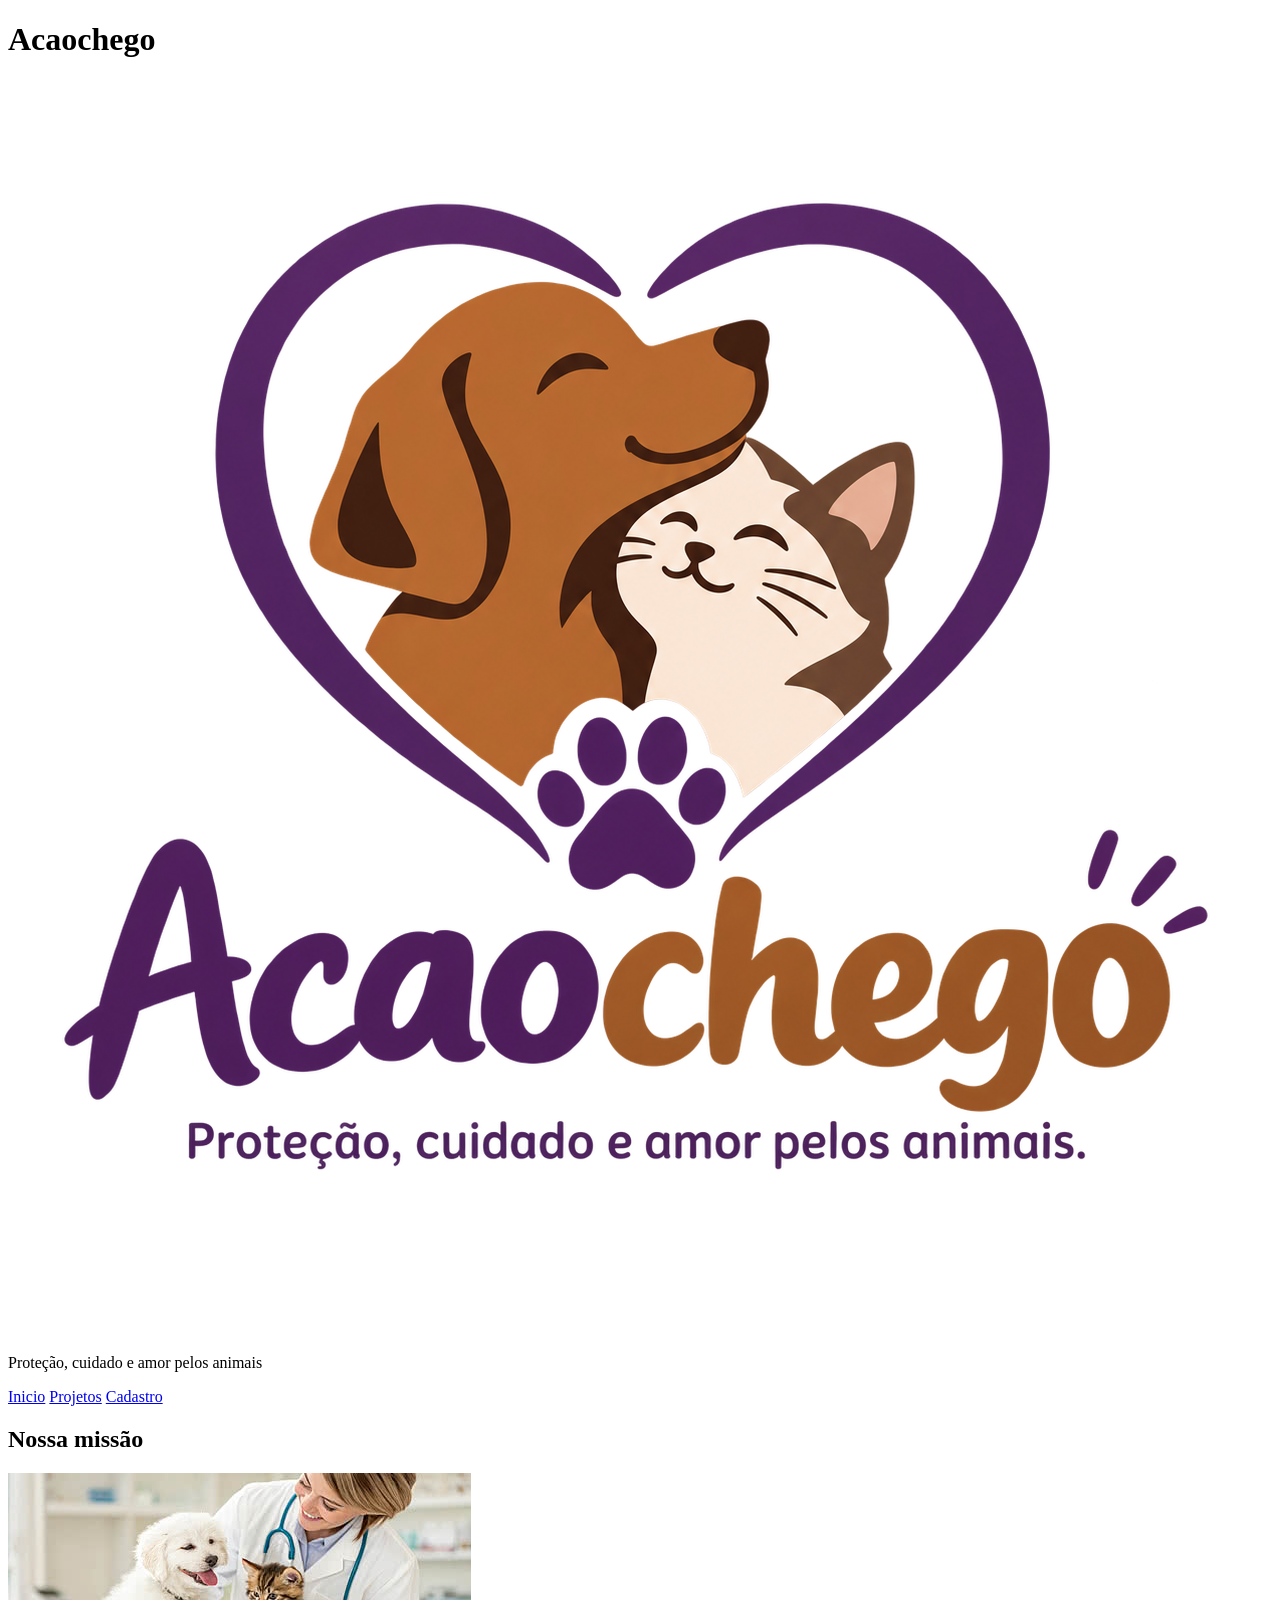
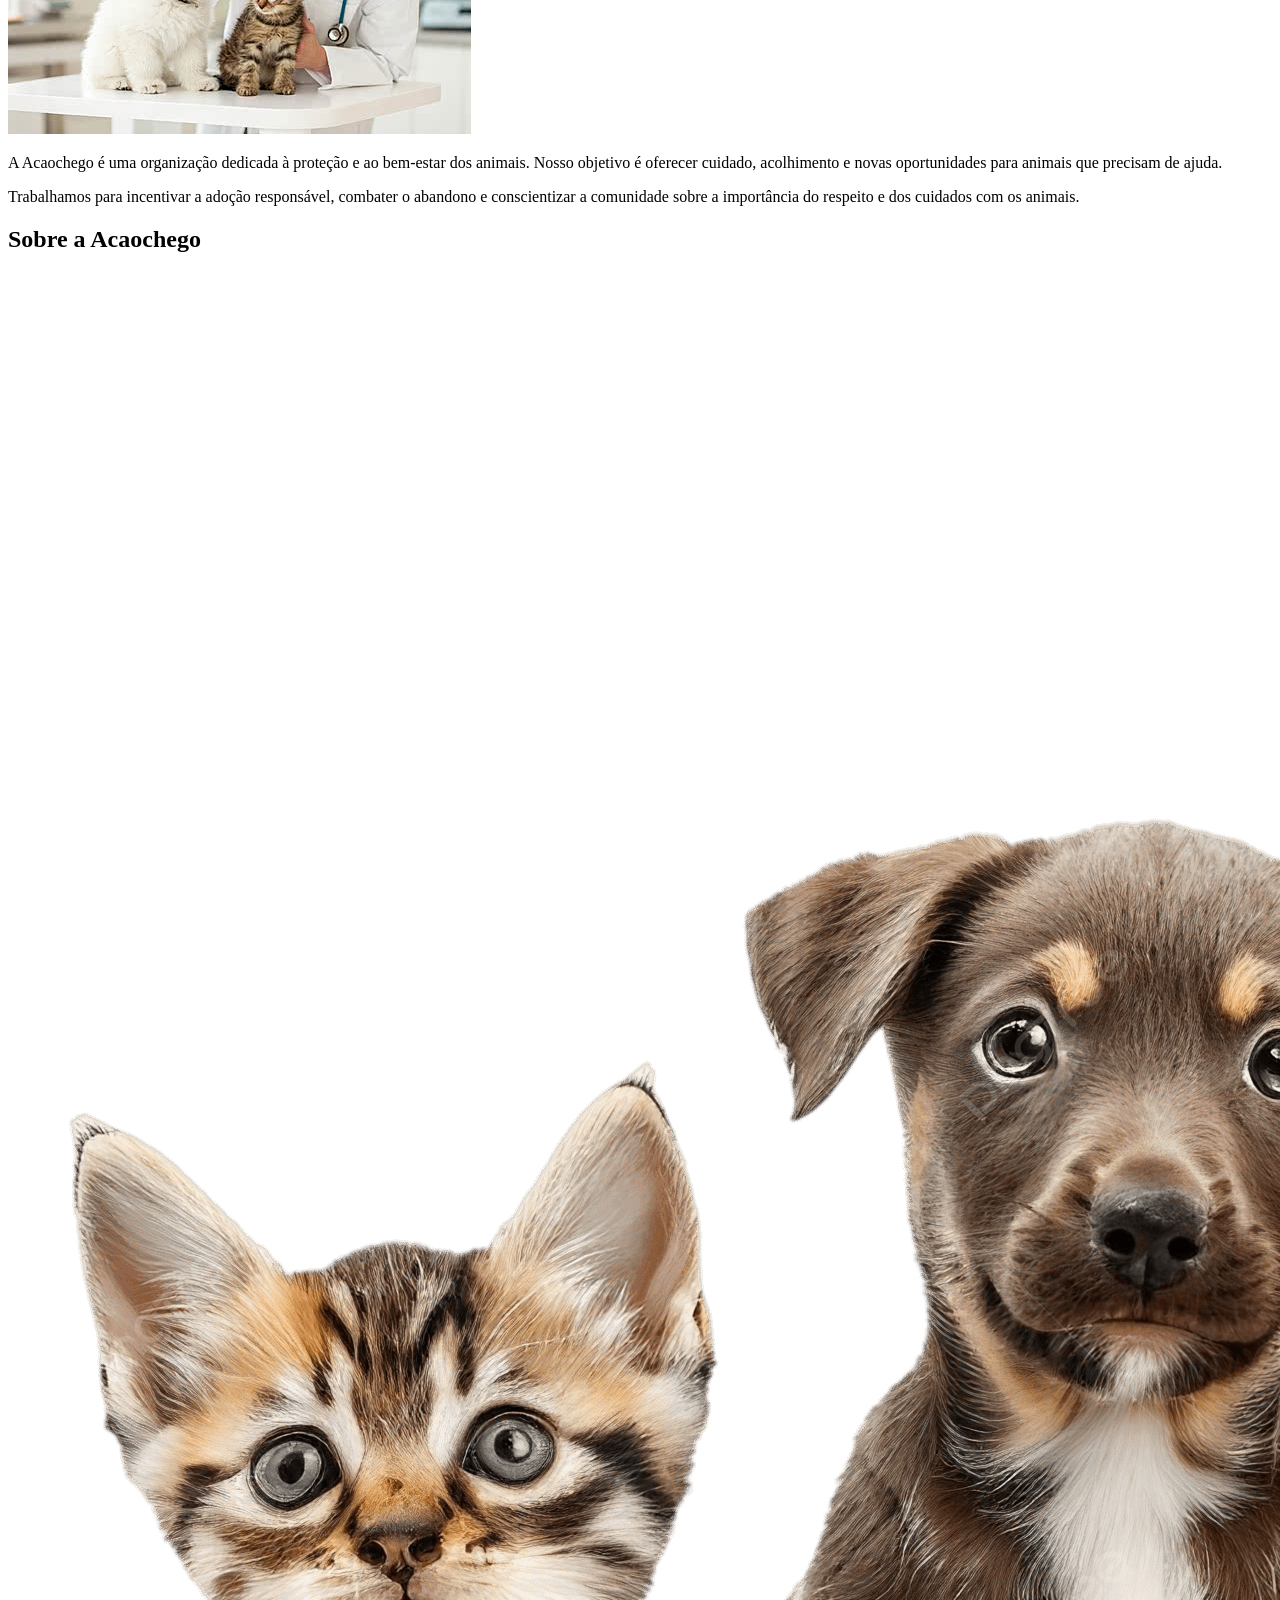
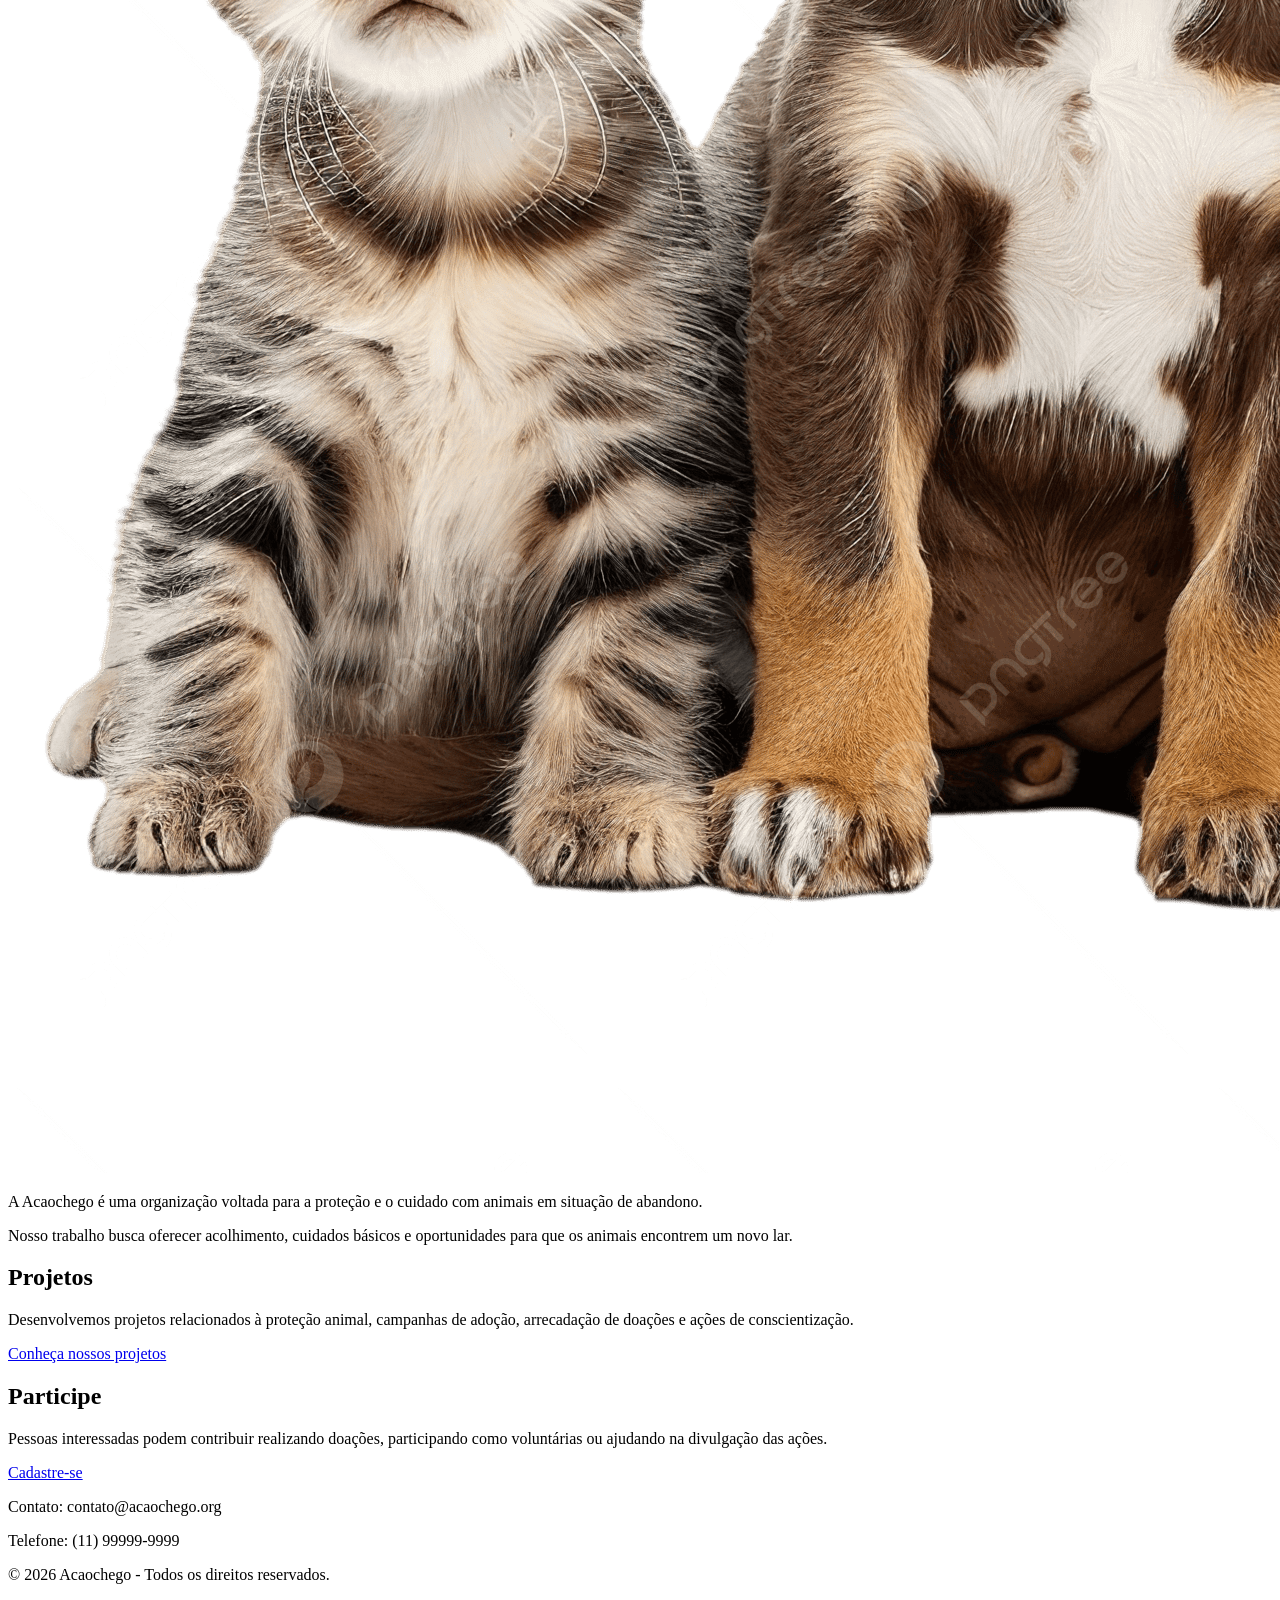
==== index.html @ 93a5cac6 "Estrutura inicial do projeto Acaochego" ====
<!DOCTYPE html>
<html lang="pt-BR">
  <head>
    <meta charset="UTF-8">
    <meta name="viewport" content="width=device-width, initial-scale=1.0">
    <title>Acaochego</title>
  </head>
  <body>
    <header>
      <h1>Acaochego</h1>
      <img src="./imagens/logo_acaochego.png" alt="logo acaochego">
      <p>Proteção, cuidado e amor pelos animais </p>
    </header>
    <nav>
      <a href="index.html">Inicio</a>
      <a href="projetos.html">Projetos</a>
      <a href="cadastro.html">Cadastro</a>
    </nav>
    <main>
      <section>
        <h2>Nossa missão</h2>
        <img src="./imagens/vet_cuidando_dos_animais.jpg" alt="Veterinario cuidando de animal">
        <p> A Acaochego é uma organização dedicada à proteção e ao bem-estar dos animais. Nosso objetivo é oferecer cuidado, acolhimento e novas oportunidades para animais que precisam de ajuda. </p>
        <p> Trabalhamos para incentivar a adoção responsável, combater o abandono e conscientizar a comunidade sobre a importância do respeito e dos cuidados com os animais. </p>
      </section>
      <section>
        <h2>Sobre a Acaochego</h2>
        <img src="./imagens/cachorros_e_gatos.png" alt="cachorros e gatos resgatados">
        <p> A Acaochego é uma organização voltada para a proteção e o cuidado com animais em situação de abandono. </p>
        <p> Nosso trabalho busca oferecer acolhimento, cuidados básicos e oportunidades para que os animais encontrem um novo lar. </p>
      </section>
      <section>
        <h2>Projetos</h2>
        <p> Desenvolvemos projetos relacionados à proteção animal, campanhas de adoção, arrecadação de doações e ações de conscientização. </p>
        <a href="projetos.html">Conheça nossos projetos</a>
      </section>
      <section>
        <h2>Participe</h2>
        <p> Pessoas interessadas podem contribuir realizando doações, participando como voluntárias ou ajudando na divulgação das ações. </p>
        <a href="cadastro.html">Cadastre-se</a>
      </section>
    </main>
    <footer>
      <p>Contato: contato@acaochego.org</p>
      <p>Telefone: (11) 99999-9999</p>
      <p>&copy; 2026 Acaochego - Todos os direitos reservados.</p>
    </footer>
  </body>
</html>
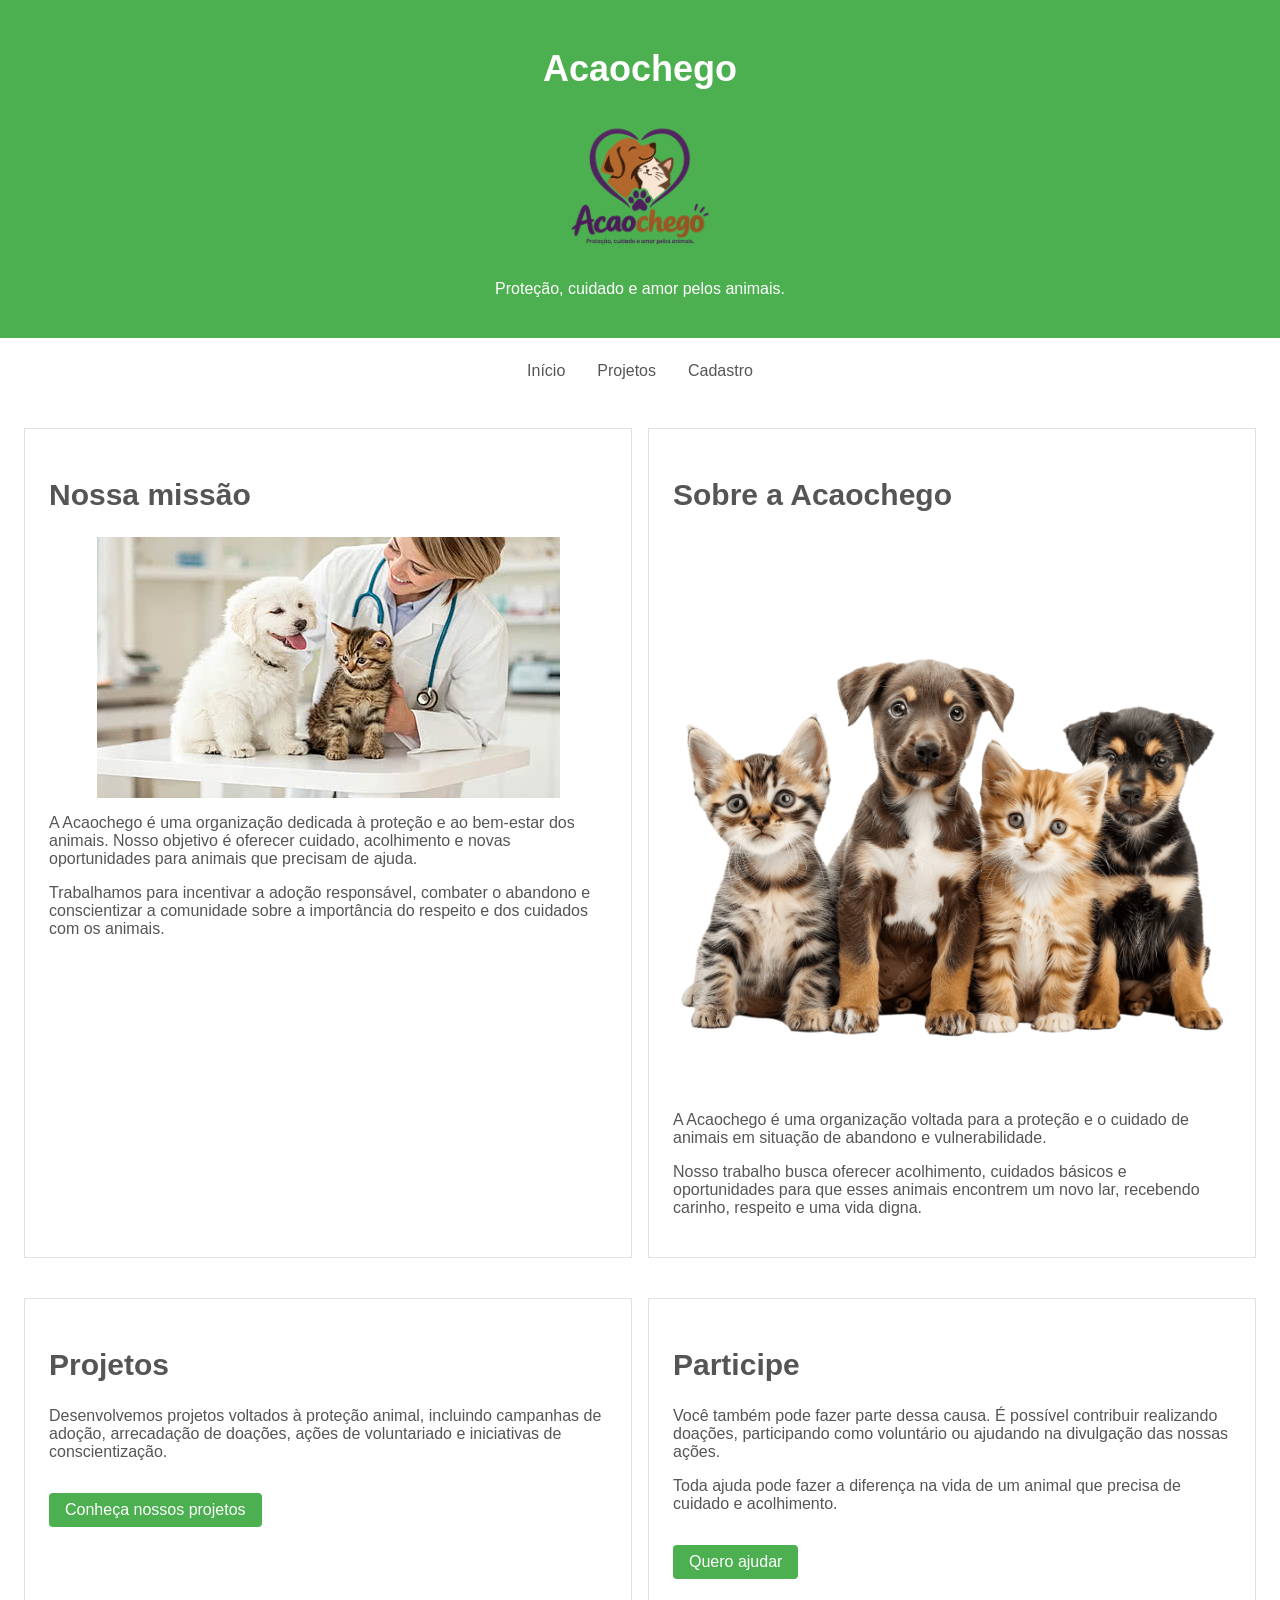
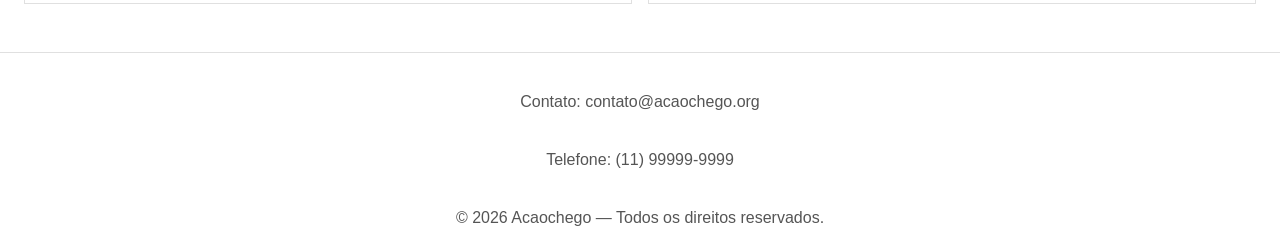
==== commit 7c47abcf: "Atualiza páginas do Acaochego" ====
--- a/index.html
+++ b/index.html
@@ -3,47 +3,147 @@
   <head>
     <meta charset="UTF-8">
     <meta name="viewport" content="width=device-width, initial-scale=1.0">
-    <title>Acaochego</title>
+    <link rel="stylesheet" href="./css/style.css">
+    <title>Acaochego | Proteção e cuidado animal</title>
   </head>
+
   <body>
+
     <header>
       <h1>Acaochego</h1>
-      <img src="./imagens/logo_acaochego.png" alt="logo acaochego">
-      <p>Proteção, cuidado e amor pelos animais </p>
+
+      <img
+        src="./imagens/logo_acaochego.png"
+        alt="Logo da Acaochego"
+      >
+
+      <p>Proteção, cuidado e amor pelos animais.</p>
     </header>
+
     <nav>
-      <a href="index.html">Inicio</a>
-      <a href="projetos.html">Projetos</a>
-      <a href="cadastro.html">Cadastro</a>
+      <button class="menu-hamburguer">☰</button>
+
+      <div class="menu">
+        <a href="index.html">Início</a>
+
+        <div class="dropdown">
+          <a href="projetos.html">Projetos</a>
+
+          <div class="submenu">
+            <a href="projetos.html">Adoção</a>
+            <a href="projetos.html">Doações</a>
+            <a href="projetos.html">Voluntariado</a>
+          </div>
+        </div>
+
+        <a href="cadastro.html">Cadastro</a>
+      </div>
     </nav>
+
     <main>
+
       <section>
         <h2>Nossa missão</h2>
-        <img src="./imagens/vet_cuidando_dos_animais.jpg" alt="Veterinario cuidando de animal">
-        <p> A Acaochego é uma organização dedicada à proteção e ao bem-estar dos animais. Nosso objetivo é oferecer cuidado, acolhimento e novas oportunidades para animais que precisam de ajuda. </p>
-        <p> Trabalhamos para incentivar a adoção responsável, combater o abandono e conscientizar a comunidade sobre a importância do respeito e dos cuidados com os animais. </p>
+
+        <img
+          src="./imagens/vet_cuidando_dos_animais.jpg"
+          alt="Veterinária cuidando de um animal"
+        >
+
+        <p>
+          A Acaochego é uma organização dedicada à proteção e ao bem-estar
+          dos animais. Nosso objetivo é oferecer cuidado, acolhimento e novas
+          oportunidades para animais que precisam de ajuda.
+        </p>
+
+        <p>
+          Trabalhamos para incentivar a adoção responsável, combater o
+          abandono e conscientizar a comunidade sobre a importância do
+          respeito e dos cuidados com os animais.
+        </p>
       </section>
+
       <section>
         <h2>Sobre a Acaochego</h2>
-        <img src="./imagens/cachorros_e_gatos.png" alt="cachorros e gatos resgatados">
-        <p> A Acaochego é uma organização voltada para a proteção e o cuidado com animais em situação de abandono. </p>
-        <p> Nosso trabalho busca oferecer acolhimento, cuidados básicos e oportunidades para que os animais encontrem um novo lar. </p>
+
+        <img
+          src="./imagens/cachorros_e_gatos.png"
+          alt="Cães e gatos acolhidos pela Acaochego"
+        >
+
+        <p>
+          A Acaochego é uma organização voltada para a proteção e o cuidado
+          de animais em situação de abandono e vulnerabilidade.
+        </p>
+
+        <p>
+          Nosso trabalho busca oferecer acolhimento, cuidados básicos e
+          oportunidades para que esses animais encontrem um novo lar,
+          recebendo carinho, respeito e uma vida digna.
+        </p>
       </section>
+
       <section>
         <h2>Projetos</h2>
-        <p> Desenvolvemos projetos relacionados à proteção animal, campanhas de adoção, arrecadação de doações e ações de conscientização. </p>
+
+        <p>
+          Desenvolvemos projetos voltados à proteção animal, incluindo
+          campanhas de adoção, arrecadação de doações, ações de voluntariado
+          e iniciativas de conscientização.
+        </p>
+
         <a href="projetos.html">Conheça nossos projetos</a>
       </section>
+
       <section>
         <h2>Participe</h2>
-        <p> Pessoas interessadas podem contribuir realizando doações, participando como voluntárias ou ajudando na divulgação das ações. </p>
-        <a href="cadastro.html">Cadastre-se</a>
+
+        <p>
+          Você também pode fazer parte dessa causa. É possível contribuir
+          realizando doações, participando como voluntário ou ajudando na
+          divulgação das nossas ações.
+        </p>
+
+        <p>
+          Toda ajuda pode fazer a diferença na vida de um animal que precisa
+          de cuidado e acolhimento.
+        </p>
+
+        <a href="#modal">Quero ajudar</a>
       </section>
+
     </main>
+
+    <div id="modal" class="modal" role="dialog" aria-modal="true">
+
+      <div class="modal-conteudo">
+
+        <a
+          href="#"
+          class="modal-fechar"
+          aria-label="Fechar modal"
+        >×</a>
+
+        <h2>Quero ajudar</h2>
+
+        <p>
+          Você pode ajudar a Acaochego através de doações,
+          voluntariado ou adoção responsável.
+        </p>
+
+        <p>
+          Toda contribuição pode fazer a diferença na vida de um animal.
+        </p>
+
+      </div>
+
+    </div>
+
     <footer>
       <p>Contato: contato@acaochego.org</p>
       <p>Telefone: (11) 99999-9999</p>
-      <p>&copy; 2026 Acaochego - Todos os direitos reservados.</p>
+      <p>&copy; 2026 Acaochego — Todos os direitos reservados.</p>
     </footer>
+
   </body>
 </html>
--- a/css/style.css
+++ b/css/style.css
@@ -0,0 +1,237 @@
+/* Design System */
+
+:root {
+    /* 8 cores */
+    --cor-primaria: #4CAF50;
+    --cor-acao: #FF9800;
+    --cor-fundo: #FFFFFF;
+    --cor-texto: #555555;
+    --cor-borda: #E0E0E0;
+    --cor-sucesso: #81C784;
+    --cor-erro: #D32F2F;
+    --cor-informacao: #81D4FA;
+
+    /* 5 níveis de hierarquia tipográfica */
+    --tamanho-titulo: 36px;
+    --tamanho-secao: 30px;
+    --tamanho-subtitulo: 22px;
+    --tamanho-texto: 16px;
+    --tamanho-pequeno: 12px;
+
+    /* 4 níveis de espaçamento */
+    --espaco-pequeno: 8px;
+    --espaco-medio: 16px;
+    --espaco-grande: 24px;
+    --espaco-muito-grande: 32px;
+}
+
+
+/* Estrutura geral */
+
+body {
+    color: var(--cor-texto);
+    margin: 0;
+    font-family: "Segoe UI", Arial, sans-serif;
+}
+
+h1 {
+    font-size: var(--tamanho-titulo);
+}
+
+h2 {
+    font-size: var(--tamanho-secao);
+}
+
+p {
+    font-size: var(--tamanho-texto);
+}
+
+img {
+    max-width: 100%;
+    height: auto;
+}
+
+
+/* Cabeçalho */
+
+header {
+    background-color: var(--cor-primaria);
+    color: var(--cor-fundo);
+    padding: var(--espaco-grande);
+    text-align: center;
+    display: flex;
+    flex-direction: column;
+    align-items: center;
+}
+
+header h1 {
+    font-size: var(--tamanho-titulo);
+}
+
+header img {
+    width: 150px;
+    height: auto;
+}
+
+
+/* Navegação */
+
+nav {
+    display: flex;
+    justify-content: center;
+    padding: var(--espaco-medio);
+}
+
+.menu {
+    display: flex;
+    align-items: center;
+    gap: var(--espaco-medio);
+}
+
+.menu-hamburguer {
+    display: none;
+}
+
+nav a {
+    color: var(--cor-texto);
+    text-decoration: none;
+    padding: var(--espaco-pequeno);
+    transition: 0.3s;
+}
+
+nav a:hover {
+    color: var(--cor-acao);
+    border-bottom: 2px solid var(--cor-acao);
+}
+
+
+/* Dropdown */
+
+.dropdown {
+    position: relative;
+}
+
+.submenu {
+    display: none;
+    position: absolute;
+    top: 100%;
+    left: 0;
+    z-index: 10;
+    background-color: var(--cor-fundo);
+    border: 1px solid var(--cor-borda);
+    padding: var(--espaco-pequeno);
+}
+
+.dropdown:hover .submenu {
+    display: flex;
+    flex-direction: column;
+    gap: var(--espaco-pequeno);
+}
+
+
+/* Conteúdo principal */
+
+main {
+    display: grid;
+    grid-template-columns: repeat(12, 1fr);
+    gap: var(--espaco-medio);
+    padding: var(--espaco-grande);
+}
+
+main section {
+    grid-column: span 6;
+    border: 1px solid var(--cor-borda);
+    padding: var(--espaco-grande);
+    margin-bottom: var(--espaco-grande);
+}
+
+main section img {
+    display: block;
+    max-width: 100%;
+    height: auto;
+    margin: 0 auto var(--espaco-medio);
+}
+
+
+/* Links */
+
+main section a {
+    display: inline-block;
+    margin-top: var(--espaco-medio);
+    padding: var(--espaco-pequeno) var(--espaco-medio);
+    background-color: var(--cor-primaria);
+    color: var(--cor-fundo);
+    text-decoration: none;
+    border-radius: 4px;
+    transition: 0.3s;
+}
+
+main section a:hover {
+    background-color: var(--cor-acao);
+}
+
+
+/* Rodapé */
+
+footer {
+    display: flex;
+    flex-direction: column;
+    align-items: center;
+    gap: var(--espaco-pequeno);
+    border-top: 1px solid var(--cor-borda);
+    padding-top: var(--espaco-grande);
+}
+
+
+/* Responsividade */
+
+@media (max-width: 768px) {
+    .menu-hamburguer {
+        display: block;
+    }
+
+    .menu {
+        display: none;
+    }
+
+    main {
+        grid-template-columns: 1fr;
+    }
+
+    main section {
+        grid-column: span 1;
+    }
+}
+
+.modal {
+    display: none;
+    position: fixed;
+    inset: 0;
+    background-color: rgba(0, 0, 0, 0.5);
+    justify-content: center;
+    align-items: center;
+    z-index: 100;
+}
+
+.modal:target {
+    display: flex;
+}
+
+.modal-conteudo {
+    background-color: var(--cor-fundo);
+    color: var(--cor-texto);
+    padding: var(--espaco-grande);
+    max-width: 500px;
+    width: 80%;
+    border-radius: 4px;
+    position: relative;
+}
+
+.modal-fechar {
+    position: absolute;
+    top: var(--espaco-pequeno);
+    right: var(--espaco-medio);
+    font-size: 28px;
+    color: var(--cor-texto);
+    text-decoration: none;
+}
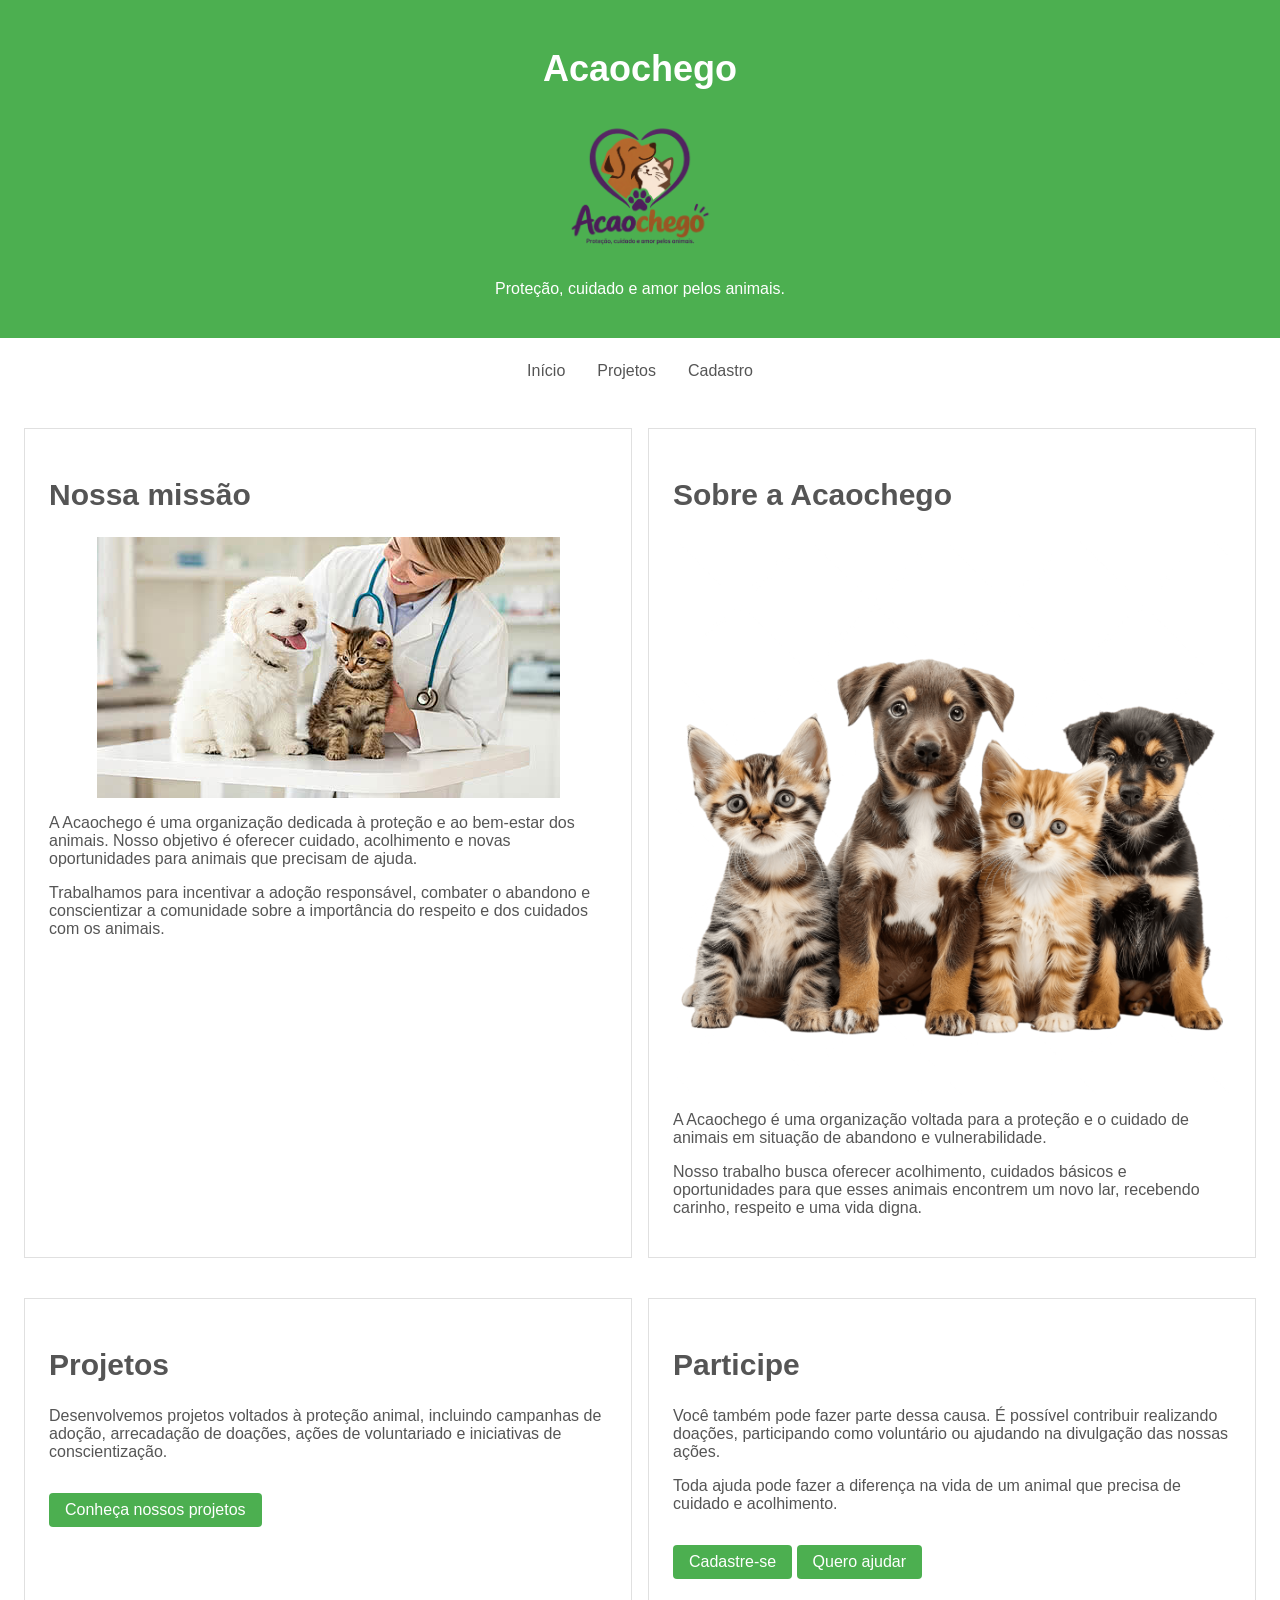
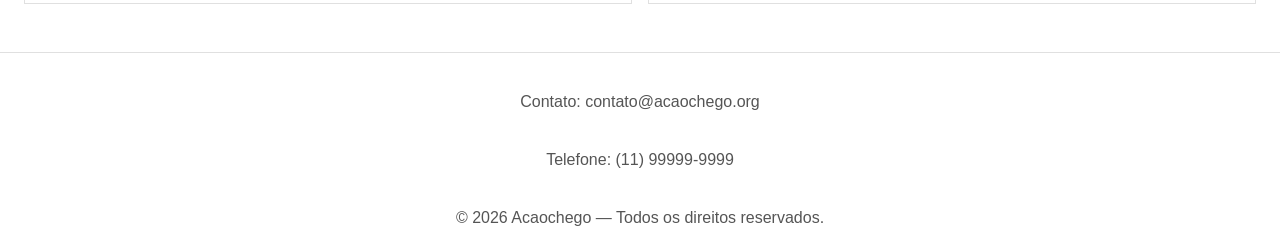
==== commit e873d318: "Atualizando documentos Html" ====
--- a/index.html
+++ b/index.html
@@ -8,7 +8,6 @@
   </head>
 
   <body>
-
     <header>
       <h1>Acaochego</h1>
 
@@ -41,7 +40,6 @@
     </nav>
 
     <main>
-
       <section>
         <h2>Nossa missão</h2>
 
@@ -96,6 +94,9 @@
       </section>
 
       <section>
+
+
+
         <h2>Participe</h2>
 
         <p>
@@ -109,41 +110,38 @@
           de cuidado e acolhimento.
         </p>
 
-        <a href="#modal">Quero ajudar</a>
+        <a href="cadastro.html">Cadastre-se</a>
+
+  <a href="#modal">Quero ajudar</a>
       </section>
-
     </main>
 
-    <div id="modal" class="modal" role="dialog" aria-modal="true">
+      <div id="modal" class="modal" role="dialog" aria-modal="true">
 
-      <div class="modal-conteudo">
+  <div class="modal-conteudo">
 
-        <a
-          href="#"
-          class="modal-fechar"
-          aria-label="Fechar modal"
-        >×</a>
+    <a href="#" class="modal-fechar" aria-label="Fechar modal">×</a>
 
-        <h2>Quero ajudar</h2>
+    <h2>Quero ajudar</h2>
 
-        <p>
-          Você pode ajudar a Acaochego através de doações,
-          voluntariado ou adoção responsável.
-        </p>
+    <p>
+      Você pode ajudar a Acaochego através de doações,
+      voluntariado ou adoção responsável.
+    </p>
 
-        <p>
-          Toda contribuição pode fazer a diferença na vida de um animal.
-        </p>
+    <p>
+      Toda contribuição pode fazer a diferença na vida de um animal.
+    </p>
 
-      </div>
+  </div>
 
-    </div>
+</div>
 
     <footer>
       <p>Contato: contato@acaochego.org</p>
       <p>Telefone: (11) 99999-9999</p>
       <p>&copy; 2026 Acaochego — Todos os direitos reservados.</p>
     </footer>
+  </body>
+</html>
 
-  </body>
-</html>
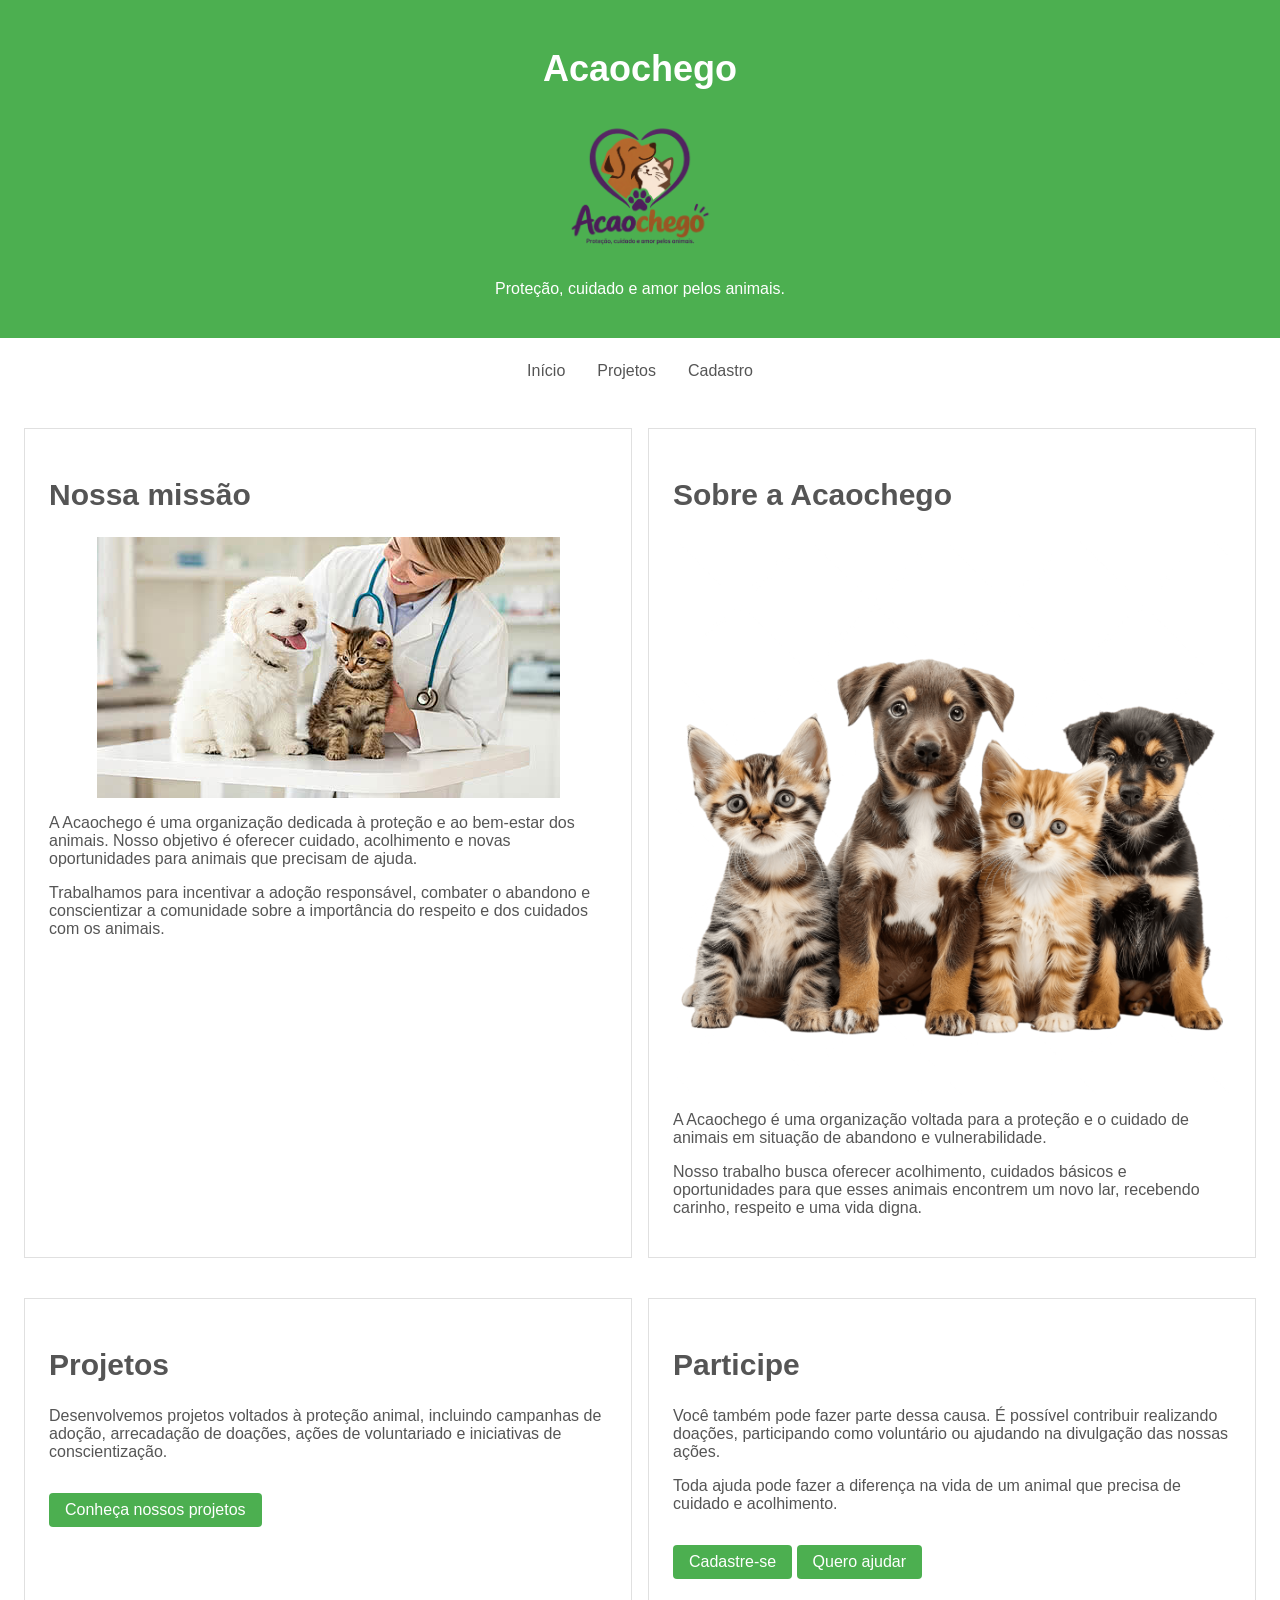
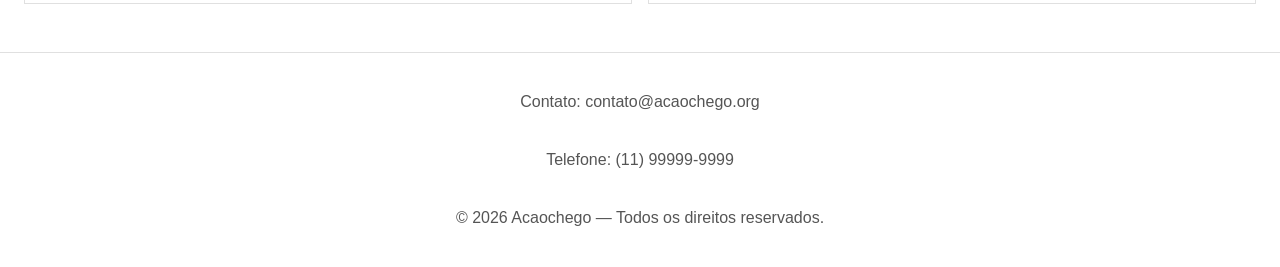
==== commit ca8963fd: "Refatora Acaochego para SPA e melhora navegação" ====
--- a/index.html
+++ b/index.html
@@ -1,9 +1,11 @@
-<!DOCTYPE html>
+<!doctype html>
 <html lang="pt-BR">
   <head>
-    <meta charset="UTF-8">
-    <meta name="viewport" content="width=device-width, initial-scale=1.0">
-    <link rel="stylesheet" href="./css/style.css">
+    <meta charset="UTF-8" />
+    <meta name="viewport" content="width=device-width, initial-scale=1.0" />
+    <link rel="stylesheet" href="./css/base.css" />
+    <link rel="stylesheet" href="./css/projetos.css" />
+    <link rel="stylesheet" href="./css/cadastro.css" />
     <title>Acaochego | Proteção e cuidado animal</title>
   </head>
 
@@ -11,10 +13,7 @@
     <header>
       <h1>Acaochego</h1>
 
-      <img
-        src="./imagens/logo_acaochego.png"
-        alt="Logo da Acaochego"
-      >
+      <img src="./imagens/logo_acaochego.png" alt="Logo da Acaochego" />
 
       <p>Proteção, cuidado e amor pelos animais.</p>
     </header>
@@ -23,41 +22,41 @@
       <button class="menu-hamburguer">☰</button>
 
       <div class="menu">
-        <a href="index.html">Início</a>
+        <a href="#inicio">Início</a>
 
         <div class="dropdown">
-          <a href="projetos.html">Projetos</a>
+          <a href="#projetos">Projetos</a>
 
           <div class="submenu">
-            <a href="projetos.html">Adoção</a>
-            <a href="projetos.html">Doações</a>
-            <a href="projetos.html">Voluntariado</a>
+            <a href="#projetos">Adoção</a>
+            <a href="#projetos">Doações</a>
+            <a href="#projetos">Voluntariado</a>
           </div>
         </div>
 
-        <a href="cadastro.html">Cadastro</a>
+        <a href="#cadastro">Cadastro</a>
       </div>
     </nav>
 
-    <main>
+    <main id="conteudo-principal">
       <section>
         <h2>Nossa missão</h2>
 
         <img
           src="./imagens/vet_cuidando_dos_animais.jpg"
           alt="Veterinária cuidando de um animal"
-        >
+        />
 
         <p>
-          A Acaochego é uma organização dedicada à proteção e ao bem-estar
-          dos animais. Nosso objetivo é oferecer cuidado, acolhimento e novas
+          A Acaochego é uma organização dedicada à proteção e ao bem-estar dos
+          animais. Nosso objetivo é oferecer cuidado, acolhimento e novas
           oportunidades para animais que precisam de ajuda.
         </p>
 
         <p>
-          Trabalhamos para incentivar a adoção responsável, combater o
-          abandono e conscientizar a comunidade sobre a importância do
-          respeito e dos cuidados com os animais.
+          Trabalhamos para incentivar a adoção responsável, combater o abandono
+          e conscientizar a comunidade sobre a importância do respeito e dos
+          cuidados com os animais.
         </p>
       </section>
 
@@ -67,17 +66,17 @@
         <img
           src="./imagens/cachorros_e_gatos.png"
           alt="Cães e gatos acolhidos pela Acaochego"
-        >
+        />
 
         <p>
-          A Acaochego é uma organização voltada para a proteção e o cuidado
-          de animais em situação de abandono e vulnerabilidade.
+          A Acaochego é uma organização voltada para a proteção e o cuidado de
+          animais em situação de abandono e vulnerabilidade.
         </p>
 
         <p>
           Nosso trabalho busca oferecer acolhimento, cuidados básicos e
-          oportunidades para que esses animais encontrem um novo lar,
-          recebendo carinho, respeito e uma vida digna.
+          oportunidades para que esses animais encontrem um novo lar, recebendo
+          carinho, respeito e uma vida digna.
         </p>
       </section>
 
@@ -85,18 +84,15 @@
         <h2>Projetos</h2>
 
         <p>
-          Desenvolvemos projetos voltados à proteção animal, incluindo
-          campanhas de adoção, arrecadação de doações, ações de voluntariado
-          e iniciativas de conscientização.
+          Desenvolvemos projetos voltados à proteção animal, incluindo campanhas
+          de adoção, arrecadação de doações, ações de voluntariado e iniciativas
+          de conscientização.
         </p>
 
-        <a href="projetos.html">Conheça nossos projetos</a>
+        <a href="#projetos">Conheça nossos projetos</a>
       </section>
 
       <section>
-
-
-
         <h2>Participe</h2>
 
         <p>
@@ -106,42 +102,37 @@
         </p>
 
         <p>
-          Toda ajuda pode fazer a diferença na vida de um animal que precisa
-          de cuidado e acolhimento.
+          Toda ajuda pode fazer a diferença na vida de um animal que precisa de
+          cuidado e acolhimento.
         </p>
 
-        <a href="cadastro.html">Cadastre-se</a>
+        <a href="#cadastro">Cadastre-se</a>
 
-  <a href="#modal">Quero ajudar</a>
+        <a href="#modal">Quero ajudar</a>
       </section>
     </main>
 
-      <div id="modal" class="modal" role="dialog" aria-modal="true">
+    <div id="modal" class="modal" role="dialog" aria-modal="true">
+      <div class="modal-conteudo">
+        <a href="#" class="modal-fechar" aria-label="Fechar modal">×</a>
 
-  <div class="modal-conteudo">
+        <h2>Quero ajudar</h2>
 
-    <a href="#" class="modal-fechar" aria-label="Fechar modal">×</a>
+        <p>
+          Você pode ajudar a Acaochego através de doações, voluntariado ou
+          adoção responsável.
+        </p>
 
-    <h2>Quero ajudar</h2>
-
-    <p>
-      Você pode ajudar a Acaochego através de doações,
-      voluntariado ou adoção responsável.
-    </p>
-
-    <p>
-      Toda contribuição pode fazer a diferença na vida de um animal.
-    </p>
-
-  </div>
-
-</div>
+        <p>Toda contribuição pode fazer a diferença na vida de um animal.</p>
+      </div>
+    </div>
 
     <footer>
       <p>Contato: contato@acaochego.org</p>
       <p>Telefone: (11) 99999-9999</p>
       <p>&copy; 2026 Acaochego — Todos os direitos reservados.</p>
     </footer>
+
+    <script src="./js/app.js" defer></script>
   </body>
 </html>
-
--- a/css/base.css
+++ b/css/base.css
@@ -0,0 +1,313 @@
+/* DESIGN SYSTEM */
+
+:root {
+  /* Cores */
+  --cor-primaria: #4caf50;
+  --cor-acao: #ff9800;
+  --cor-fundo: #ffffff;
+  --cor-texto: #555555;
+  --cor-borda: #e0e0e0;
+  --cor-sucesso: #81c784;
+  --cor-erro: #d32f2f;
+  --cor-informacao: #81d4fa;
+
+  /* Tipografia */
+  --tamanho-titulo: 36px;
+  --tamanho-secao: 30px;
+  --tamanho-subtitulo: 22px;
+  --tamanho-texto: 16px;
+  --tamanho-pequeno: 12px;
+
+  /* Espaçamento */
+  --espaco-pequeno: 8px;
+  --espaco-medio: 16px;
+  --espaco-grande: 24px;
+  --espaco-muito-grande: 32px;
+}
+
+/* ESTRUTURA GERAL */
+
+body {
+  color: var(--cor-texto);
+  margin: 0;
+  font-family: "Segoe UI", Arial, sans-serif;
+}
+
+h1 {
+  font-size: var(--tamanho-titulo);
+}
+
+h2 {
+  font-size: var(--tamanho-secao);
+}
+
+p {
+  font-size: var(--tamanho-texto);
+}
+
+img {
+  max-width: 100%;
+  height: auto;
+}
+
+/* CABEÇALHO */
+
+header {
+  background-color: var(--cor-primaria);
+  color: var(--cor-fundo);
+  padding: var(--espaco-grande);
+  text-align: center;
+
+  display: flex;
+  flex-direction: column;
+  align-items: center;
+}
+
+header h1 {
+  font-size: var(--tamanho-titulo);
+}
+
+header img {
+  width: 150px;
+  height: auto;
+}
+
+/* NAVEGAÇÃO */
+
+nav {
+  display: flex;
+  justify-content: center;
+  padding: var(--espaco-medio);
+}
+
+.menu {
+  display: flex;
+  align-items: center;
+  gap: var(--espaco-medio);
+}
+
+.menu-hamburguer {
+  display: none;
+}
+
+nav a {
+  color: var(--cor-texto);
+  text-decoration: none;
+  padding: var(--espaco-pequeno);
+  transition: 0.3s;
+}
+
+nav a:hover {
+  color: var(--cor-acao);
+  border-bottom: 2px solid var(--cor-acao);
+}
+
+/* DROPDOWN */
+
+.dropdown {
+  position: relative;
+}
+
+.submenu {
+  display: none;
+  position: absolute;
+  top: 100%;
+  left: 0;
+  z-index: 10;
+
+  background-color: var(--cor-fundo);
+  border: 1px solid var(--cor-borda);
+  padding: var(--espaco-pequeno);
+}
+
+.dropdown:hover .submenu {
+  display: flex;
+  flex-direction: column;
+  gap: var(--espaco-pequeno);
+}
+
+/* CONTEÚDO PRINCIPAL */
+
+main {
+  display: grid;
+  grid-template-columns: repeat(12, 1fr);
+  gap: var(--espaco-medio);
+  padding: var(--espaco-grande);
+}
+
+main section {
+  grid-column: span 6;
+  border: 1px solid var(--cor-borda);
+  padding: var(--espaco-grande);
+  margin-bottom: var(--espaco-grande);
+}
+
+main section img {
+  display: block;
+  max-width: 100%;
+  height: auto;
+  margin: 0 auto var(--espaco-medio);
+}
+
+/* LINKS DO CONTEÚDO */
+
+main section a {
+  display: inline-block;
+  margin-top: var(--espaco-medio);
+  padding: var(--espaco-pequeno) var(--espaco-medio);
+
+  background-color: var(--cor-primaria);
+  color: var(--cor-fundo);
+
+  text-decoration: none;
+  border-radius: 4px;
+  transition: 0.3s;
+}
+
+main section a:hover {
+  background-color: var(--cor-acao);
+}
+
+/* BOTÕES */
+
+button {
+  margin-top: var(--espaco-grande);
+  padding: var(--espaco-pequeno) var(--espaco-medio);
+
+  background-color: var(--cor-primaria);
+  color: var(--cor-fundo);
+
+  border: none;
+  border-radius: 4px;
+  cursor: pointer;
+  transition: 0.3s;
+}
+
+button:hover {
+  background-color: var(--cor-acao);
+}
+
+button:focus {
+  outline: 2px solid var(--cor-acao);
+  outline-offset: 2px;
+}
+
+button:active {
+  transform: scale(0.98);
+}
+
+button:disabled {
+  background-color: var(--cor-borda);
+  color: var(--cor-texto);
+  cursor: not-allowed;
+}
+
+/* RODAPÉ */
+
+footer {
+  display: flex;
+  flex-direction: column;
+  align-items: center;
+  gap: var(--espaco-pequeno);
+
+  padding: var(--espaco-grande);
+  border-top: 1px solid var(--cor-borda);
+}
+
+/* MODAL */
+
+.modal {
+  display: none;
+  position: fixed;
+  inset: 0;
+
+  background-color: rgba(0, 0, 0, 0.5);
+
+  justify-content: center;
+  align-items: center;
+
+  z-index: 100;
+}
+
+.modal:target {
+  display: flex;
+}
+
+.modal-conteudo {
+  background-color: var(--cor-fundo);
+  color: var(--cor-texto);
+
+  padding: var(--espaco-grande);
+  max-width: 500px;
+  width: 80%;
+
+  border-radius: 4px;
+  position: relative;
+}
+
+.modal-fechar {
+  position: absolute;
+
+  top: var(--espaco-pequeno);
+  right: var(--espaco-medio);
+
+  font-size: 28px;
+  color: var(--cor-texto);
+
+  text-decoration: none;
+}
+
+/*RESPONSIVIDADE GERAL */
+
+@media (max-width: 768px) {
+  /* Menu mobile */
+
+  .menu-hamburguer {
+    display: block;
+    margin: 0;
+    font-size: 24px;
+    padding: 8px 12px;
+  }
+
+  .menu {
+    display: none;
+    width: 100%;
+    margin-top: var(--espaco-medio);
+    gap: 4px;
+  }
+
+  .menu.aberto {
+    display: flex;
+    flex-direction: column;
+    align-items: stretch;
+  }
+
+  .menu a {
+    display: block;
+    padding: 12px 16px;
+    border-bottom: 1px solid var(--cor-borda);
+  }
+
+  .dropdown {
+    width: 100%;
+  }
+
+  .dropdown > a {
+    display: block;
+  }
+
+  .submenu.aberto {
+    display: flex;
+    flex-direction: column;
+    gap: 0;
+    margin-top: 4px;
+    padding: 0;
+    border: 1px solid var(--cor-borda);
+    background-color: var(--cor-fundo);
+  }
+
+  .submenu a {
+    padding-left: 32px;
+    font-size: 14px;
+  }
+}
--- a/css/projetos.css
+++ b/css/projetos.css
@@ -0,0 +1,66 @@
+/* Projetos */
+
+.projeto {
+    grid-column: span 4;
+}
+
+.projeto h2 {
+    font-size: var(--tamanho-subtitulo);
+}
+
+.projeto p {
+    font-size: var(--tamanho-texto);
+    line-height: 1.6;
+}
+
+
+/* Badges */
+
+.badge {
+    display: inline-block;
+    padding: var(--espaco-pequeno);
+    border-radius: 12px;
+    font-size: var(--tamanho-pequeno);
+    font-weight: bold;
+}
+
+.badge-adocao {
+    background-color: var(--cor-primaria);
+    color: var(--cor-fundo);
+}
+
+.badge-doacao {
+    background-color: var(--cor-acao);
+    color: var(--cor-fundo);
+}
+
+.badge-voluntariado {
+    background-color: var(--cor-informacao);
+    color: var(--cor-texto);
+}
+
+
+/* Alerta */
+
+/* Alerta */
+
+.alert {
+    grid-column: 1 / -1;
+    background-color: var(--cor-informacao);
+    border: 1px solid var(--cor-informacao);
+    padding: var(--espaco-medio);
+    margin-bottom: var(--espaco-grande);
+}
+
+.alert strong {
+    color: var(--cor-texto);
+}
+
+/* Responsividade */
+
+@media (max-width: 768px) {
+
+    .projeto {
+        grid-column: span 1;
+    }
+}
--- a/css/cadastro.css
+++ b/css/cadastro.css
@@ -0,0 +1,78 @@
+/* Formulário */
+
+form {
+    grid-column: 1 / -1;
+    width: 100%;
+    max-width: 600px;
+    margin: var(--espaco-grande) auto;
+}
+
+fieldset {
+    border: 1px solid var(--cor-borda);
+    padding: var(--espaco-grande);
+}
+
+legend {
+    font-size: var(--tamanho-subtitulo);
+    font-weight: bold;
+}
+
+label {
+    display: block;
+    margin-top: var(--espaco-medio);
+    margin-bottom: var(--espaco-pequeno);
+}
+
+input,
+select {
+    width: 100%;
+    box-sizing: border-box;
+    padding: var(--espaco-medio);
+    border: 2px solid var(--cor-borda);
+    border-radius: 4px;
+    font-size: var(--tamanho-texto);
+    transition: 0.3s;
+}
+
+
+/* Validação */
+
+input:focus,
+select:focus {
+    outline: none;
+    border-color: var(--cor-acao);
+}
+
+input:valid,
+select:valid {
+    border-color: var(--cor-sucesso);
+}
+
+input:invalid,
+select:invalid {
+    border-color: var(--cor-erro);
+}
+
+
+/* Toast */
+
+.toast {
+    background-color: var(--cor-sucesso);
+    color: var(--cor-texto);
+    padding: var(--espaco-medio);
+    border-radius: 4px;
+
+    position: fixed;
+    bottom: var(--espaco-medio);
+    right: var(--espaco-medio);
+}
+
+
+/* Responsividade */
+
+@media (max-width: 768px) {
+
+    form {
+        max-width: 100%;
+    }
+}
